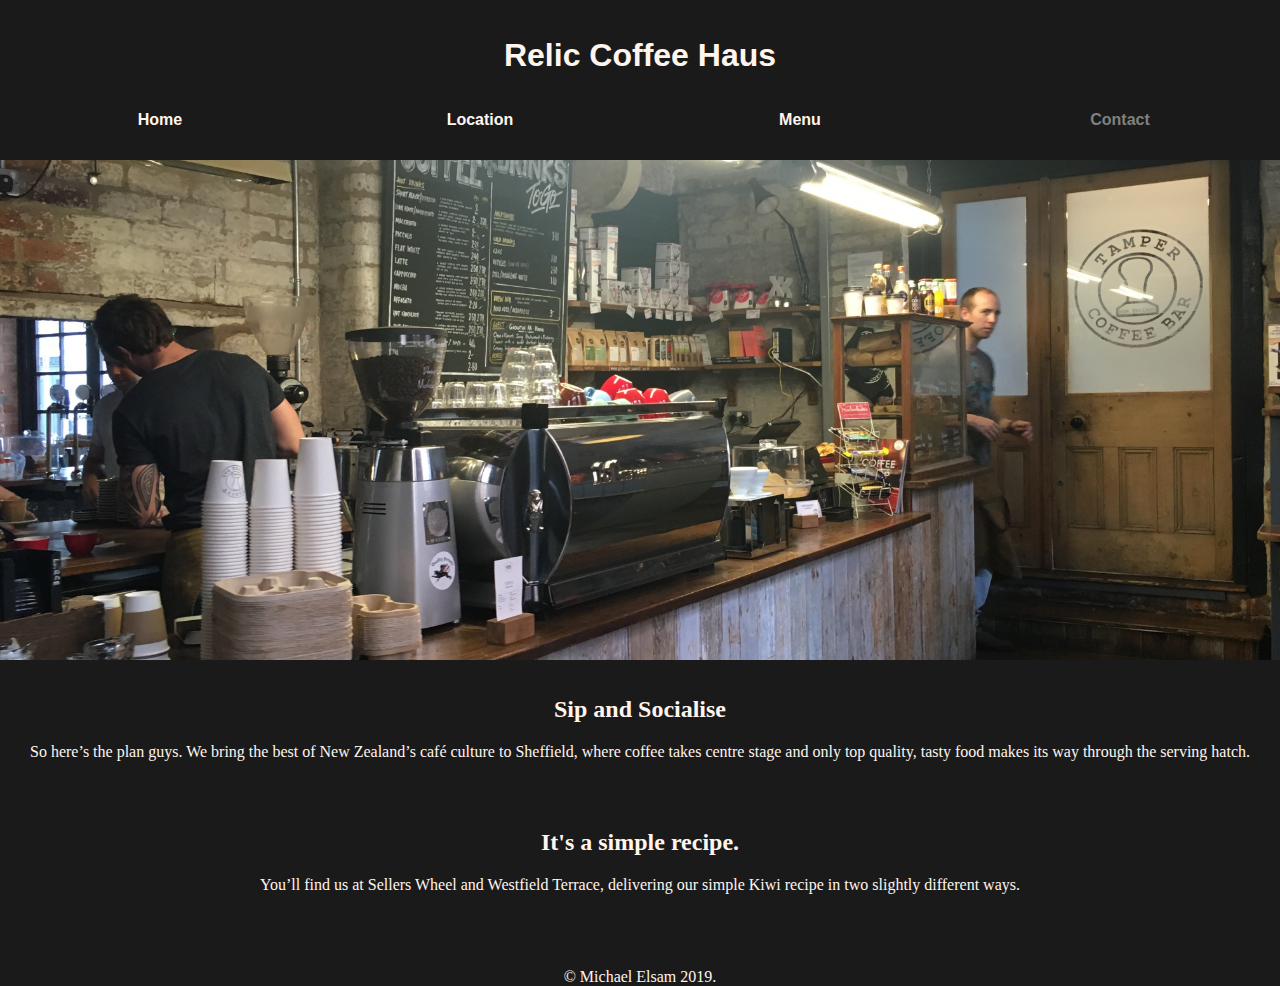
==== contact.html @ 2fadc4dd "add a slideshow on the home page and location map on location ppage" ====
<!DOCTYPE html>
<html>
<head>
    <meta charset="utf-8">
    <meta name="viewport" content="width=device-width, initial scale=1">
    <link rel="stylesheet" type="text/css" href="style.css">
    <title>Relic Coffee Haus</title>
</head>
<body>
    <header>
        <h1 id="page-heading">Relic Coffee Haus</h1>
        <nav>
            <ul>
                <li><a href="index.html" class="hoverClass">Home</a></li>
                <li><a href="locations.html" class="hoverClass">Location</a></li>
                <li><a href="menu.html" class="hoverClass">Menu</a></li>
                <li><a href="contact.html" class="selected hoverClass">Contact</a></li>
            </ul>
        </nav>
    </header>
    <main>
        <section>
            <div  id="coffee-image"> 
                
            </div>
        </section>
        <section id = "flex-page-info">
            <div class = "page-info">
                <h2>Sip and Socialise</h2>
                <p>So here’s the plan guys. We bring the best of New Zealand’s café culture to Sheffield, where coffee takes centre stage and only top quality, tasty food makes its way through the serving hatch.</p>
            </div>
            <div class = "page-info">
                <h2>It's a simple recipe.</h2>
                <p>You’ll find us at Sellers Wheel and Westfield Terrace, delivering our simple Kiwi recipe in two slightly different ways.</p>
            </div>
        </section>
    </main>

    <footer>
        &copy; Michael Elsam 2019.
    </footer>

    <script type="text/javascript" defer src="script.js"></script>

</body>




</html>
---- style.css ----
/* General styles */


* {
    box-sizing: border-box;
}

html {
    margin: 0;
    display: flex;
    flex-direction: column;
    justify-content: space-between;
}

body {
    
    background-color: #1a1a1a;
    margin: 0;
}

.selected {
    color: gray;
}

.hoverClass:hover {
    color: gray;
}

/* Header styles */

header {
    /* position: fixed; */
    display: flex;
    flex-direction: column;
    justify-content: center;
    align-items: center;
    margin: 0;
    width: 100%;
    height: 10em;

}

nav {
    width: 100%;
    margin: 0 auto;
    padding: 0;
}

nav ul {
    margin-left: 0em;
    padding: 0;
    display: flex;
    width: 100%;
    justify-content: center;
}

nav li {
    padding: 0;
    list-style: none;
    width: 100%;
    font-family: sans-serif;
    color: seashell;
    font-weight: bold;
    text-align: center;
}

nav li a {
    text-decoration: none;
    color: seashell;
}
h1 {
    color: seashell;
    font-family: sans-serif;
}

/* main section style */

/* body {
    background-image: url("image/coffee.jpg");
} */

section {
    width: 100%;
}

/* slideshow styles */

#coffee-image {
    background-image: url("image/tamper.jpg");
    background-size: cover;
    background-position: center;
    width: 100%;
    height: 500px;
}

#interior-image {
    background-image: url("image/interior1.jpg");
    background-size: cover;
    background-position: center;
    width: 100%;
    height: 500px;
}

#drink-image {
    background-image: url("image/drink-image.jpg");
    background-size: cover;
    background-position: center;
    width: 100%;
    height: 500px;
}

.mySlides {
    display: none;
}

.fade {
    /* -webkit-animation-name: fade;
    -webkit-animation-duration: 7s;  */
    animation-name: fade;
    animation-duration: 7s;
    animation-timing-function: ease-out;
}

/* @-webkit-keyframes fade {
    from {opacity: .6}
    to {opacity: 1;}
} */

@keyframes fade {
    from {opacity: .6}
    to {opacity: 1}
}

/* .fade {
    -webkit-animation-name: fade;
    -webkit-animation-duration: 7s; 
    animation-name: fade;
    animation-duration: 3s;
}

@-webkit-keyframes fade {
    from {opacity: 1}
    to {opacity: .3}
}

@keyframes fade {
    from {opacity: 1}
    to {opacity:.3}
} */


/* page info */

#flex-page-info {
    display: flex;
    color: seashell;
    flex-direction: column;
    text-align: center;
    max-width: 100%;
}

.page-info {
    margin: 1em;
}

footer {
    display: flex;
    flex-direction: column;
    justify-content: flex-end;
    align-items: center;
    color: seashell;
    margin: 2em auto 0;
    height: 60px;
    width: 100%;
    margin-top: auto;
}

/*location page styling*/



 #map-div {
     width: 75%;
 }
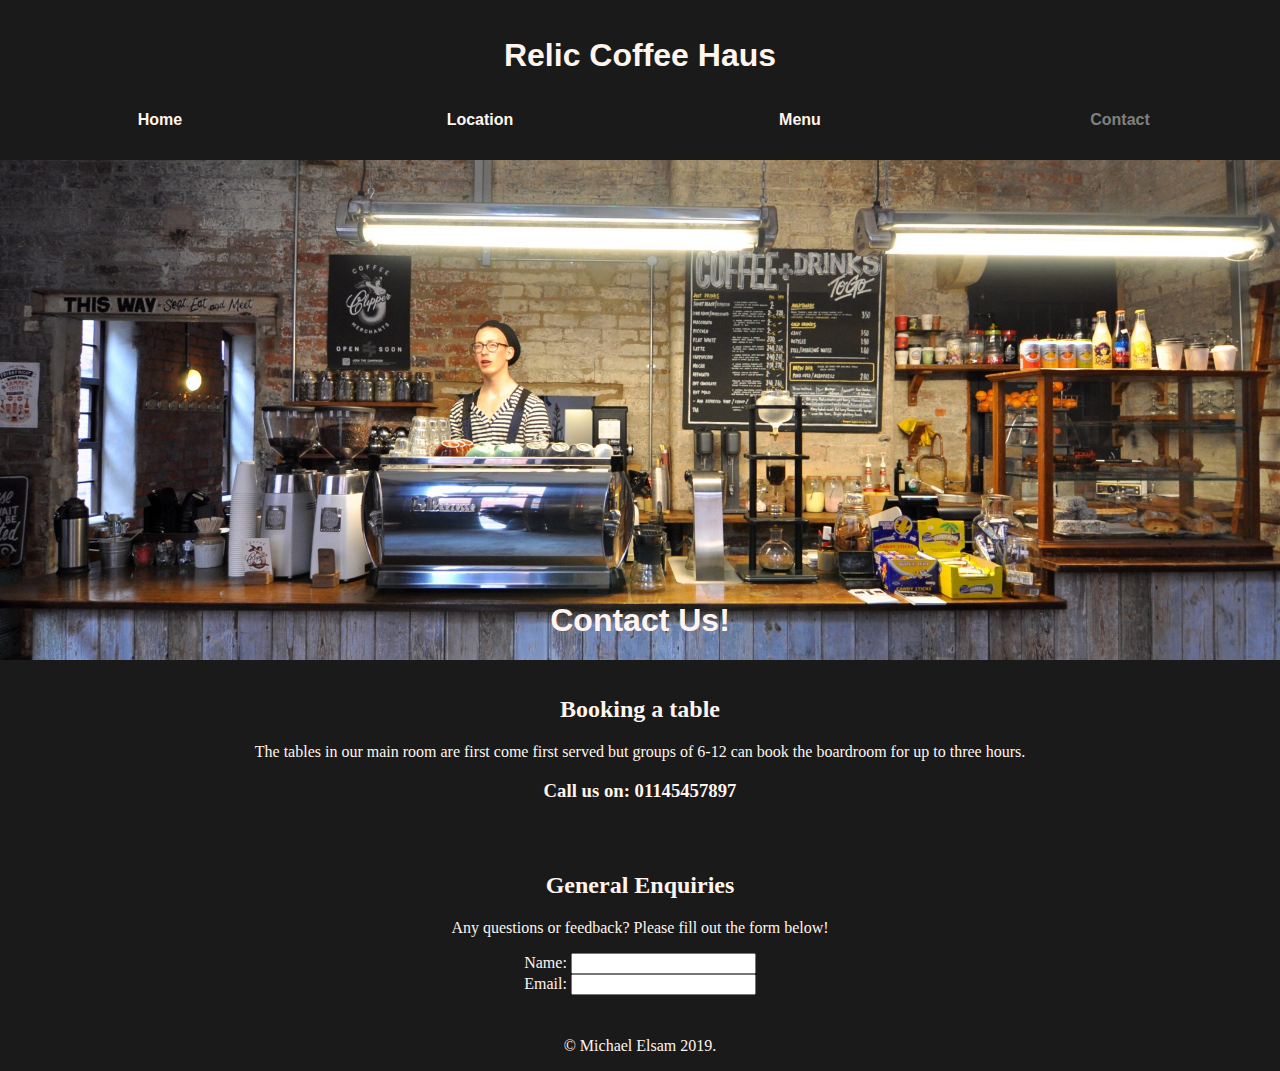
==== commit e017eb8a: "fill out the contact page" ====
--- a/contact.html
+++ b/contact.html
@@ -20,18 +20,35 @@
     </header>
     <main>
         <section>
-            <div  id="coffee-image"> 
+            <div  id="contact"> 
+               <h1>Contact Us!</h1> 
                 
             </div>
         </section>
         <section id = "flex-page-info">
             <div class = "page-info">
-                <h2>Sip and Socialise</h2>
-                <p>So here’s the plan guys. We bring the best of New Zealand’s café culture to Sheffield, where coffee takes centre stage and only top quality, tasty food makes its way through the serving hatch.</p>
+                <h2>Booking a table</h2>
+                <p>The tables in our main room are first come first served but groups of 6-12 can book the boardroom for up to three hours. </p>
+                <h3>Call us on: <a href="#" class="hoverClass">01145457897</a></h3>
             </div>
             <div class = "page-info">
-                <h2>It's a simple recipe.</h2>
-                <p>You’ll find us at Sellers Wheel and Westfield Terrace, delivering our simple Kiwi recipe in two slightly different ways.</p>
+                <h2>General Enquiries</h2>
+                <p>Any questions or feedback? Please fill out the form below!</p>
+                
+                <form action="server-backend.node.js" method="post">
+                    <div>
+                        <label for="name">Name:</label>
+                        <input type="text" id="name" name="user_name">
+                    </div>
+                    <div>
+                        <label for="mail">Email:</label>
+                        <input type="email" id="mail" name="user_mail">
+                    </div>
+                    <div>
+
+                    </div>
+                </form>
+                
             </div>
         </section>
     </main>
--- a/style.css
+++ b/style.css
@@ -172,7 +172,12 @@
     margin: 2em auto 0;
     height: 60px;
     width: 100%;
-    margin-top: auto;
+    margin: auto;
+    padding: 1em;
+}
+
+#footer-spacer {
+    height: 4.5em;
 }
 
 /*location page styling*/
@@ -182,3 +187,88 @@
  #map-div {
      width: 75%;
  }
+
+ /* menu page styling */
+
+ #menu-image {
+    background-image: url("image/dinner.jpg");
+    background-size: cover;
+    background-position: center;
+    width: 100%;
+    height: 500px;
+}
+
+#menu-image2 {
+    background-image: url("image/menu-2.jpg");
+    background-size: cover;
+    background-position: center;
+    width: 100%;
+    height: 500px;
+}
+
+#menu-image3 {
+    background-image: url("image/menu-3.jpg");
+    background-size: cover;
+    background-position: center;
+    width: 100%;
+    height: 500px;
+}
+
+.page-info a {
+    color: seashell;
+    text-decoration: none;
+}
+
+#menu-link {
+    color: #ccffff;
+}
+
+#menu-link:hover {
+    color:  #00cccc;
+
+}
+
+
+
+/* contact page styling */
+
+#contact {
+    display: flex;
+    flex-direction: column;
+    align-items: center;
+    justify-content: flex-end;
+    background-image: url("image/contact.jpg");
+    background-size: cover;
+    background-position: center;
+    width: 100%;
+    height: 500px;
+}
+
+#contact h1 {
+    color: seashell;
+    font-size: 2rem;
+}
+
+/* slideshow animation styling */
+
+.mySlides {
+    display: none;
+}
+
+.fade {
+    /* -webkit-animation-name: fade;
+    -webkit-animation-duration: 7s;  */
+    animation-name: fade;
+    animation-duration: 3s;
+    animation-timing-function: ease-out;
+}
+
+/* @-webkit-keyframes fade {
+    from {opacity: .6}
+    to {opacity: 1;}
+} */
+
+@keyframes fade {
+    from {opacity: .6}
+    to {opacity: 1}
+}
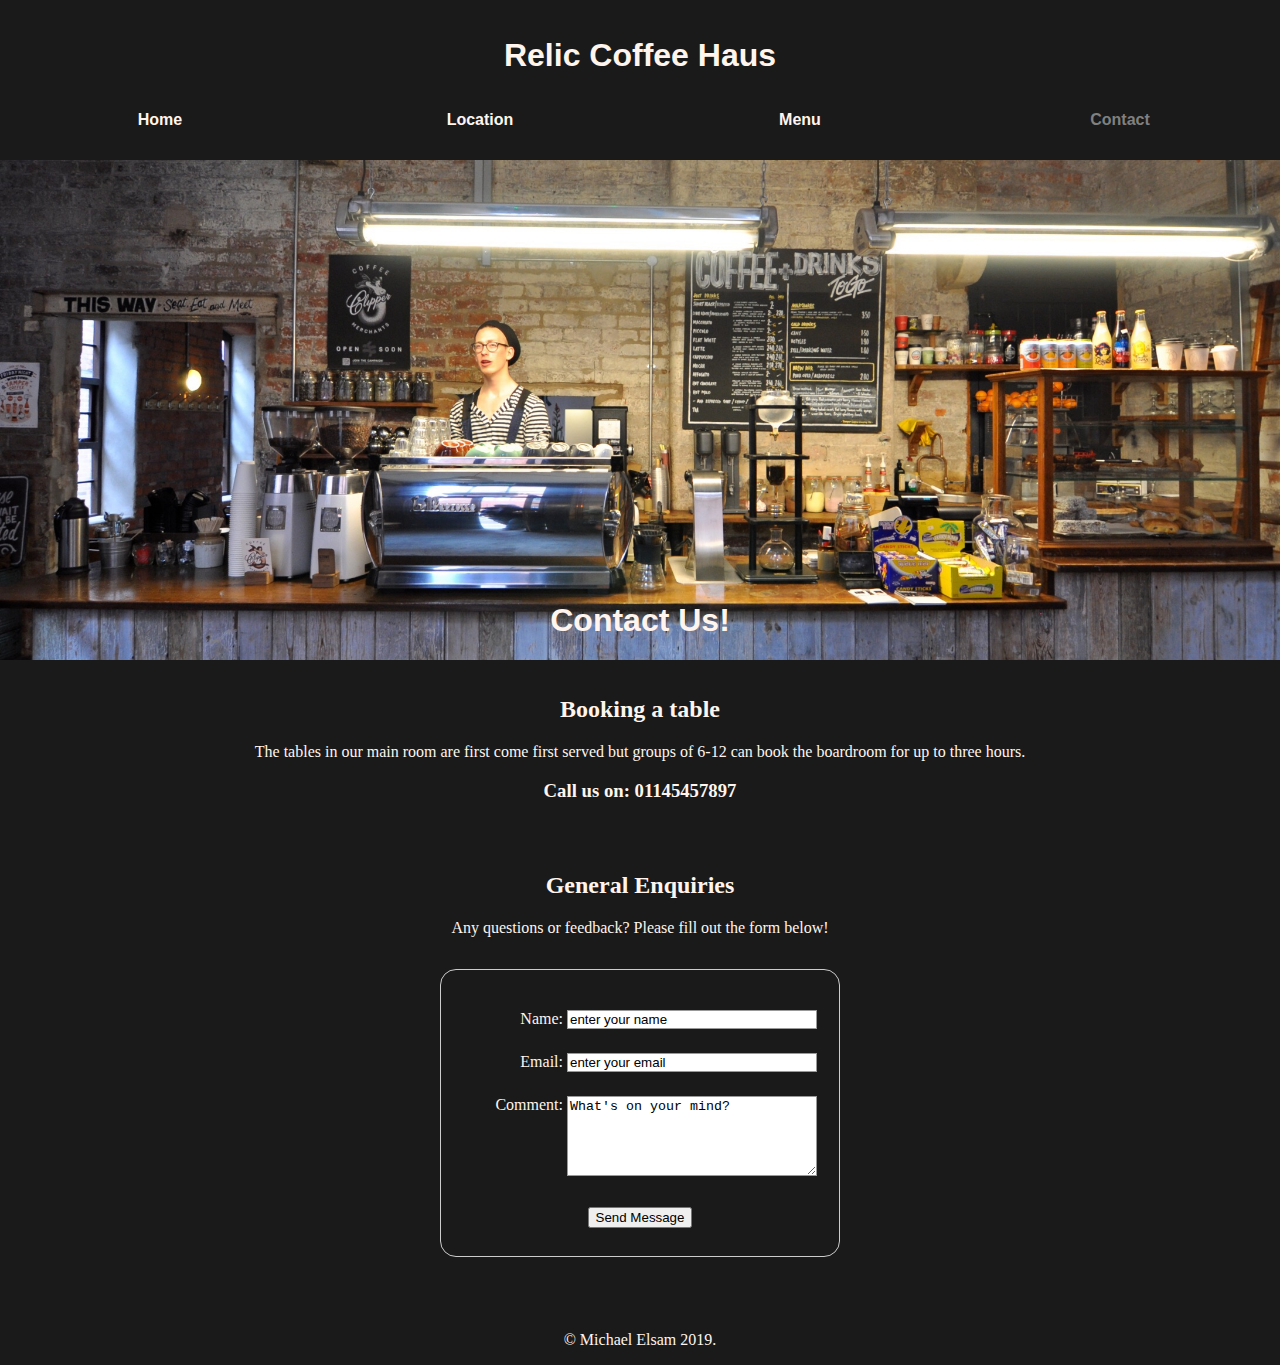
==== commit 20cc8c0b: "improve appearance of form on contacts page" ====
--- a/contact.html
+++ b/contact.html
@@ -35,17 +35,21 @@
                 <h2>General Enquiries</h2>
                 <p>Any questions or feedback? Please fill out the form below!</p>
                 
-                <form action="server-backend.node.js" method="post">
-                    <div>
-                        <label for="name">Name:</label>
-                        <input type="text" id="name" name="user_name">
+                <form action="server-backend.node.js" method="post" class="form-main">
+                    <div class="contact-form">
+                        <label for="name" >Name:</label>
+                        <input type="text" id="name" name="user_name" value="enter your name">
                     </div>
-                    <div>
+                    <div class="contact-form">
                         <label for="mail">Email:</label>
-                        <input type="email" id="mail" name="user_mail">
+                        <input type="email" id="mail" name="user_mail" value="enter your email">
                     </div>
-                    <div>
-
+                    <div class="contact-form">
+                        <label for="msg">Comment:</label>
+                        <textarea id="comment" name="user_comment">What's on your mind?</textarea>
+                    </div>
+                    <div class="button">
+                        <button type="submit">Send Message</button>
                     </div>
                 </form>
                 
--- a/style.css
+++ b/style.css
@@ -184,8 +184,9 @@
 
 
 
- #map-div {
-     width: 75%;
+ #map {
+     max-width: 90%;
+     margin: 1.5em;
  }
 
  /* menu page styling */
@@ -249,6 +250,47 @@
     font-size: 2rem;
 }
 
+.form-main {
+    height: 18rem;
+    margin: 2em auto;
+    width: 400px;
+    padding: 1em;
+    border: 1px solid #ccc;
+    border-radius: 1em;
+    /* display: flex;
+    flex-direction: column;
+    align-items: center;
+    justify-content: space-between; */
+}
+
+label {
+    display: inline-block;
+    text-align: right;
+    width: 100px;
+}
+
+input, textarea {
+    font: sans-serif;
+    width: 250px;
+    border: 1px solid #999;
+}
+
+input:focus, textarea:focus {
+    border-color: #000;
+}
+
+textarea {
+    vertical-align: top;
+    height: 5rem;
+}
+
+button {
+    margin: .5em;
+}
+
+.contact-form {
+    margin: 1.5em 0;
+}
 /* slideshow animation styling */
 
 .mySlides {
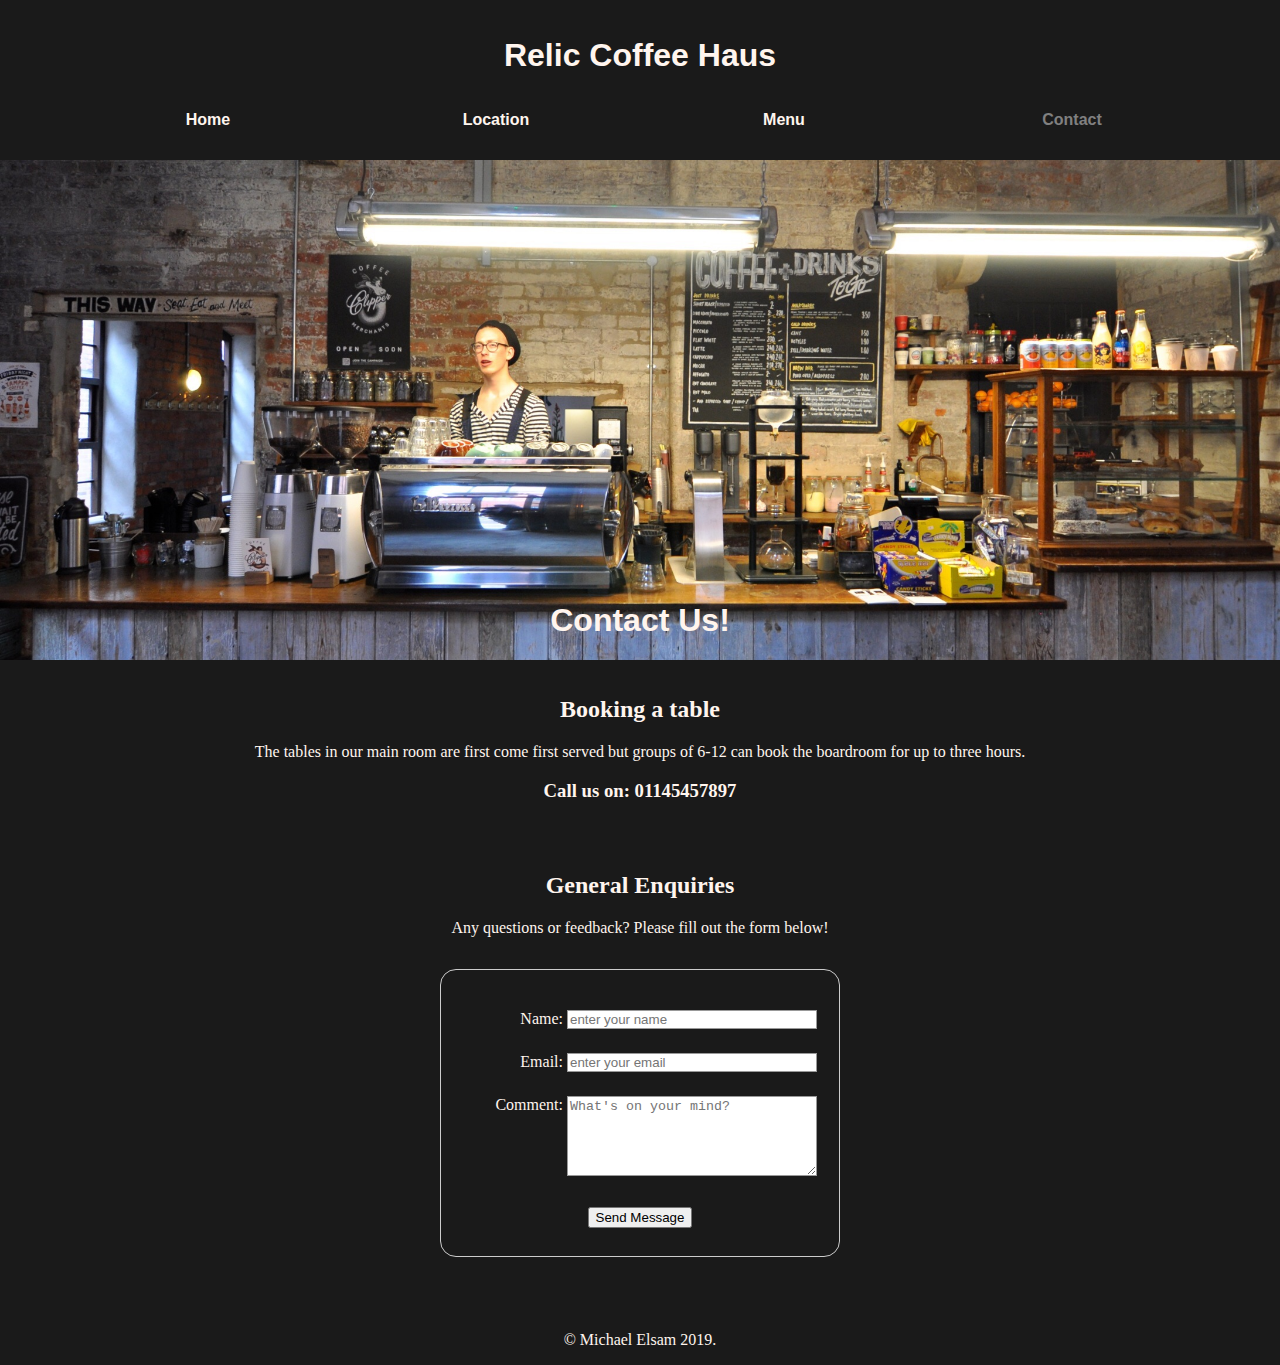
==== commit 7437f019: "add first media queries for slightly larger screens" ====
--- a/contact.html
+++ b/contact.html
@@ -38,15 +38,15 @@
                 <form action="server-backend.node.js" method="post" class="form-main">
                     <div class="contact-form">
                         <label for="name" >Name:</label>
-                        <input type="text" id="name" name="user_name" value="enter your name">
+                        <input type="text" id="name" name="user_name" placeholder="enter your name">
                     </div>
                     <div class="contact-form">
                         <label for="mail">Email:</label>
-                        <input type="email" id="mail" name="user_mail" value="enter your email">
+                        <input type="email" id="mail" name="user_mail" placeholder="enter your email">
                     </div>
                     <div class="contact-form">
                         <label for="msg">Comment:</label>
-                        <textarea id="comment" name="user_comment">What's on your mind?</textarea>
+                        <textarea id="comment" name="user_comment" placeholder="What's on your mind?"></textarea>
                     </div>
                     <div class="button">
                         <button type="submit">Send Message</button>
--- a/style.css
+++ b/style.css
@@ -16,6 +16,10 @@
     
     background-color: #1a1a1a;
     margin: 0;
+    /* display: flex;
+    flex-direction: column;
+    align-items: center;
+    align-content: center; */
 }
 
 .selected {
@@ -314,3 +318,17 @@
     from {opacity: .6}
     to {opacity: 1}
 }
+
+
+/* media query styling */
+
+@media (min-width: 576px) {
+    nav  {
+        max-width: 90%;
+    }
+
+    #flex-page-info {
+        max-width: 75%;
+        margin: auto;
+    }
+}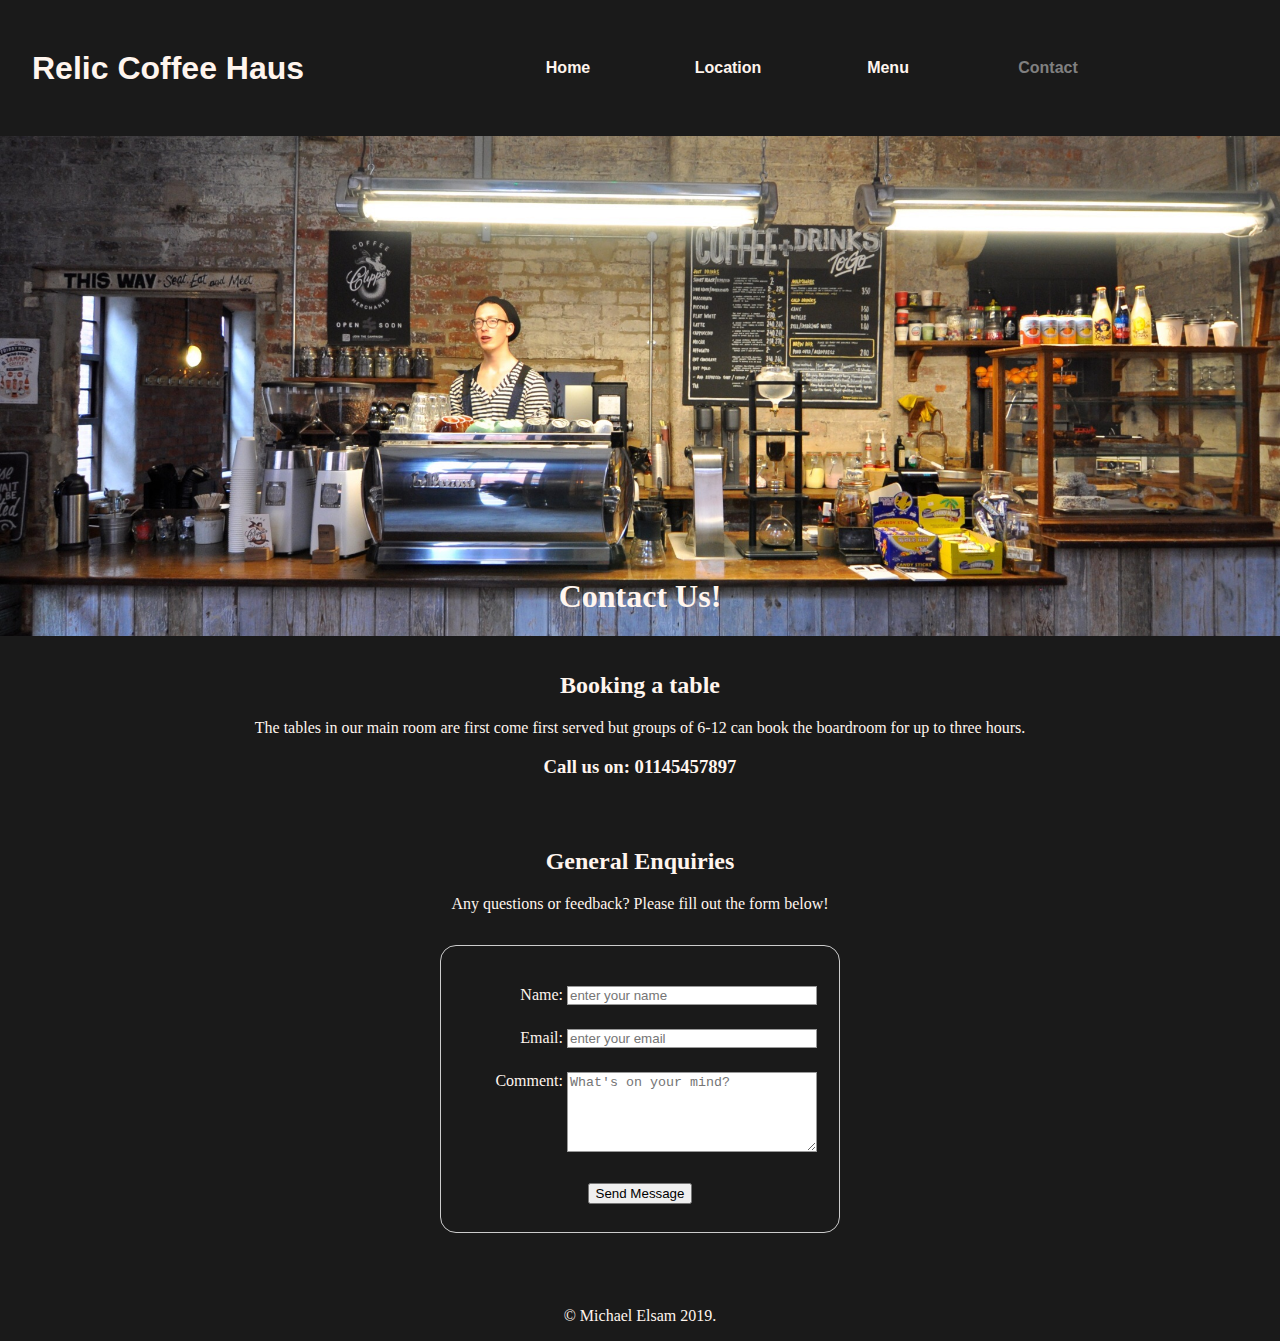
==== commit 71999069: "resize slideshow images for smaller devices as too large previously" ====
--- a/contact.html
+++ b/contact.html
@@ -8,7 +8,7 @@
 </head>
 <body>
     <header>
-        <h1 id="page-heading">Relic Coffee Haus</h1>
+        <h1 id="page-heading"><a href="index.html">Relic Coffee Haus</a></h1>
         <nav>
             <ul>
                 <li><a href="index.html" class="hoverClass">Home</a></li>
--- a/style.css
+++ b/style.css
@@ -72,7 +72,10 @@
     text-decoration: none;
     color: seashell;
 }
-h1 {
+
+
+#page-heading a {
+    text-decoration: none;
     color: seashell;
     font-family: sans-serif;
 }
@@ -94,7 +97,7 @@
     background-size: cover;
     background-position: center;
     width: 100%;
-    height: 500px;
+    height: 250px;
 }
 
 #interior-image {
@@ -102,7 +105,7 @@
     background-size: cover;
     background-position: center;
     width: 100%;
-    height: 500px;
+    height: 250px;
 }
 
 #drink-image {
@@ -110,7 +113,7 @@
     background-size: cover;
     background-position: center;
     width: 100%;
-    height: 500px;
+    height: 250px;
 }
 
 .mySlides {
@@ -200,7 +203,7 @@
     background-size: cover;
     background-position: center;
     width: 100%;
-    height: 500px;
+    height: 250px;
 }
 
 #menu-image2 {
@@ -208,7 +211,7 @@
     background-size: cover;
     background-position: center;
     width: 100%;
-    height: 500px;
+    height: 250px;
 }
 
 #menu-image3 {
@@ -216,7 +219,7 @@
     background-size: cover;
     background-position: center;
     width: 100%;
-    height: 500px;
+    height: 250px;
 }
 
 .page-info a {
@@ -331,4 +334,36 @@
         max-width: 75%;
         margin: auto;
     }
+}
+
+@media (min-width: 710px) {
+    nav {
+        max-width: 75%;
+    }
+
+    #flex-page-info {
+        max-width: 65%;
+        margin: auto;
+    }
+}
+
+@media (min-width: 775px) {
+
+    header {
+        flex-direction: row;
+        justify-content: space-around;
+        margin: 2em;
+        height: 4.5em;
+    }
+
+    nav, header h1 {
+        max-width: 50%;
+    }
+
+    #flex-page-info {
+        max-width: 65%;
+        margin: auto;
+    }
+
+   
 }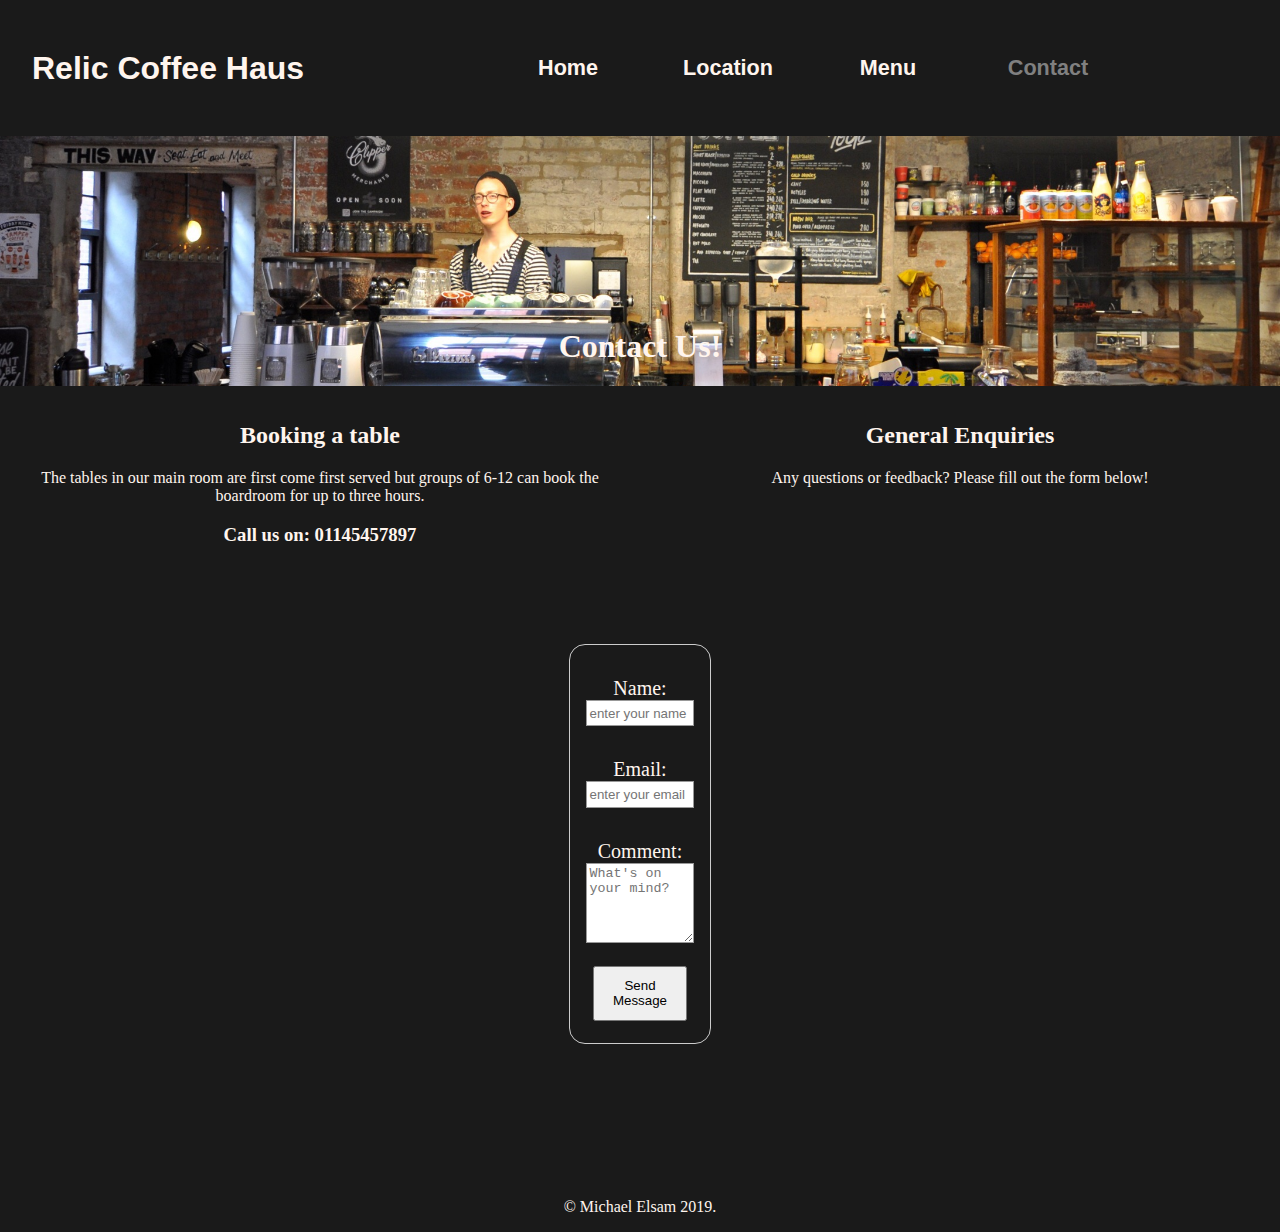
==== commit 3639e4bc: "attempt to properly size contact us page on larger screens" ====
--- a/contact.html
+++ b/contact.html
@@ -35,25 +35,28 @@
                 <h2>General Enquiries</h2>
                 <p>Any questions or feedback? Please fill out the form below!</p>
                 
-                <form action="server-backend.node.js" method="post" class="form-main">
-                    <div class="contact-form">
-                        <label for="name" >Name:</label>
-                        <input type="text" id="name" name="user_name" placeholder="enter your name">
-                    </div>
-                    <div class="contact-form">
-                        <label for="mail">Email:</label>
-                        <input type="email" id="mail" name="user_mail" placeholder="enter your email">
-                    </div>
-                    <div class="contact-form">
-                        <label for="msg">Comment:</label>
-                        <textarea id="comment" name="user_comment" placeholder="What's on your mind?"></textarea>
-                    </div>
-                    <div class="button">
-                        <button type="submit">Send Message</button>
-                    </div>
-                </form>
+               
                 
             </div>
+            <div class="form-wrapper">
+            <form action="server-backend.node.js" method="post" class="form-main">
+                <div class="contact-form">
+                    <label for="name" >Name:</label>
+                    <input type="text" id="name" name="user_name" placeholder="enter your name">
+                </div>
+                <div class="contact-form">
+                    <label for="mail">Email:</label>
+                    <input type="email" id="mail" name="user_mail" placeholder="enter your email">
+                </div>
+                <div class="contact-form">
+                    <label for="msg">Comment:</label>
+                    <textarea id="comment" name="user_comment" placeholder="What's on your mind?"></textarea>
+                </div>
+                <div class="button">
+                    <button type="submit">Send Message</button>
+                </div>
+            </form>
+        </div>
         </section>
     </main>
 
--- a/style.css
+++ b/style.css
@@ -7,15 +7,21 @@
 
 html {
     margin: 0;
+    padding: 0;
     display: flex;
     flex-direction: column;
     justify-content: space-between;
-}
+    align-items: center;
+}
+
+
 
 body {
     
     background-color: #1a1a1a;
     margin: 0;
+    padding: 0;
+    width:100%;
     /* display: flex;
     flex-direction: column;
     align-items: center;
@@ -24,6 +30,10 @@
 
 .selected {
     color: gray;
+}
+
+.hoverClass {
+    cursor: pointer;
 }
 
 .hoverClass:hover {
@@ -164,6 +174,7 @@
     flex-direction: column;
     text-align: center;
     max-width: 100%;
+    flex-wrap: wrap;
 }
 
 .page-info {
@@ -196,6 +207,11 @@
      margin: 1.5em;
  }
 
+
+ #location-text p {
+     margin: 1em;
+     text-align: left;
+ }
  /* menu page styling */
 
  #menu-image {
@@ -236,6 +252,10 @@
 
 }
 
+#spacer {
+    height: 4em;
+}
+
 
 
 /* contact page styling */
@@ -249,7 +269,7 @@
     background-size: cover;
     background-position: center;
     width: 100%;
-    height: 500px;
+    height: 250px;
 }
 
 #contact h1 {
@@ -258,27 +278,29 @@
 }
 
 .form-main {
-    height: 18rem;
+    height: 25rem;
     margin: 2em auto;
-    width: 400px;
+    width: 90%;
     padding: 1em;
     border: 1px solid #ccc;
     border-radius: 1em;
-    /* display: flex;
-    flex-direction: column;
-    align-items: center;
-    justify-content: space-between; */
+    display: flex;
+    flex-direction: column;
+    align-items: center;
+    justify-content: center;
 }
 
 label {
-    display: inline-block;
-    text-align: right;
+    display: block;
+    text-align: center;
     width: 100px;
+    font-size: 1.25em;
 }
 
 input, textarea {
     font: sans-serif;
-    width: 250px;
+    width: 100%;
+    height: 2em;
     border: 1px solid #999;
 }
 
@@ -293,10 +315,15 @@
 
 button {
     margin: .5em;
+    padding: 0.8em;
 }
 
 .contact-form {
-    margin: 1.5em 0;
+    margin: 1em 0;
+    width: 100%;
+    display: flex;
+    flex-direction: column;
+    align-items: center;
 }
 /* slideshow animation styling */
 
@@ -325,6 +352,13 @@
 
 /* media query styling */
 
+/* @media (min-width: 430px) {
+    .form-wrapper {
+        width: 75%;
+        margin: auto;
+    }
+} */
+
 @media (min-width: 576px) {
     nav  {
         max-width: 90%;
@@ -336,6 +370,41 @@
     }
 }
 
+@media (min-width: 534px) {
+    
+
+     section#flex-page-info {
+        max-width: 100%;
+        /* margin: auto; */
+        display: flex;
+        flex-direction: row;
+        justify-content: space-between;
+        align-items: flex-start;
+        flex-wrap: wrap;
+    }
+    
+    .page-info {
+        /* width: 50%; */
+        margin: 0;
+        padding: 1em;
+        flex-grow: 1;
+        
+    }
+
+    .form-wrapper {
+        /* width: 75%; */
+        margin: auto;
+    }
+}
+
+@media (min-width: 642px) {
+
+    .form-main {
+        width: 65%;
+    }
+
+}
+
 @media (min-width: 710px) {
     nav {
         max-width: 75%;
@@ -347,11 +416,11 @@
     }
 }
 
-@media (min-width: 775px) {
+@media (min-width: 768px) {
 
     header {
         flex-direction: row;
-        justify-content: space-around;
+        justify-content: space-between;
         margin: 2em;
         height: 4.5em;
     }
@@ -360,10 +429,38 @@
         max-width: 50%;
     }
 
-    #flex-page-info {
-        max-width: 65%;
-        margin: auto;
-    }
-
+    nav {
+        font-size: 1.35em;
+    }
+
+
+    .slideshow-container {
+        max-width: 100%;
+    }
+
+    #coffee-image, #interior-image, #drink-image {
+        height: 400px;
+    }
+
+    #contact {
+        width: 100%;
+    }
+    
+
+    .page-info {
+        width: 50%;
+    }
+
+    footer {
+        margin-top: 6em;
+    }
+
+    .form-wrapper {
+        margin-top: 2em;
+    }
+
+
+
+    
    
 }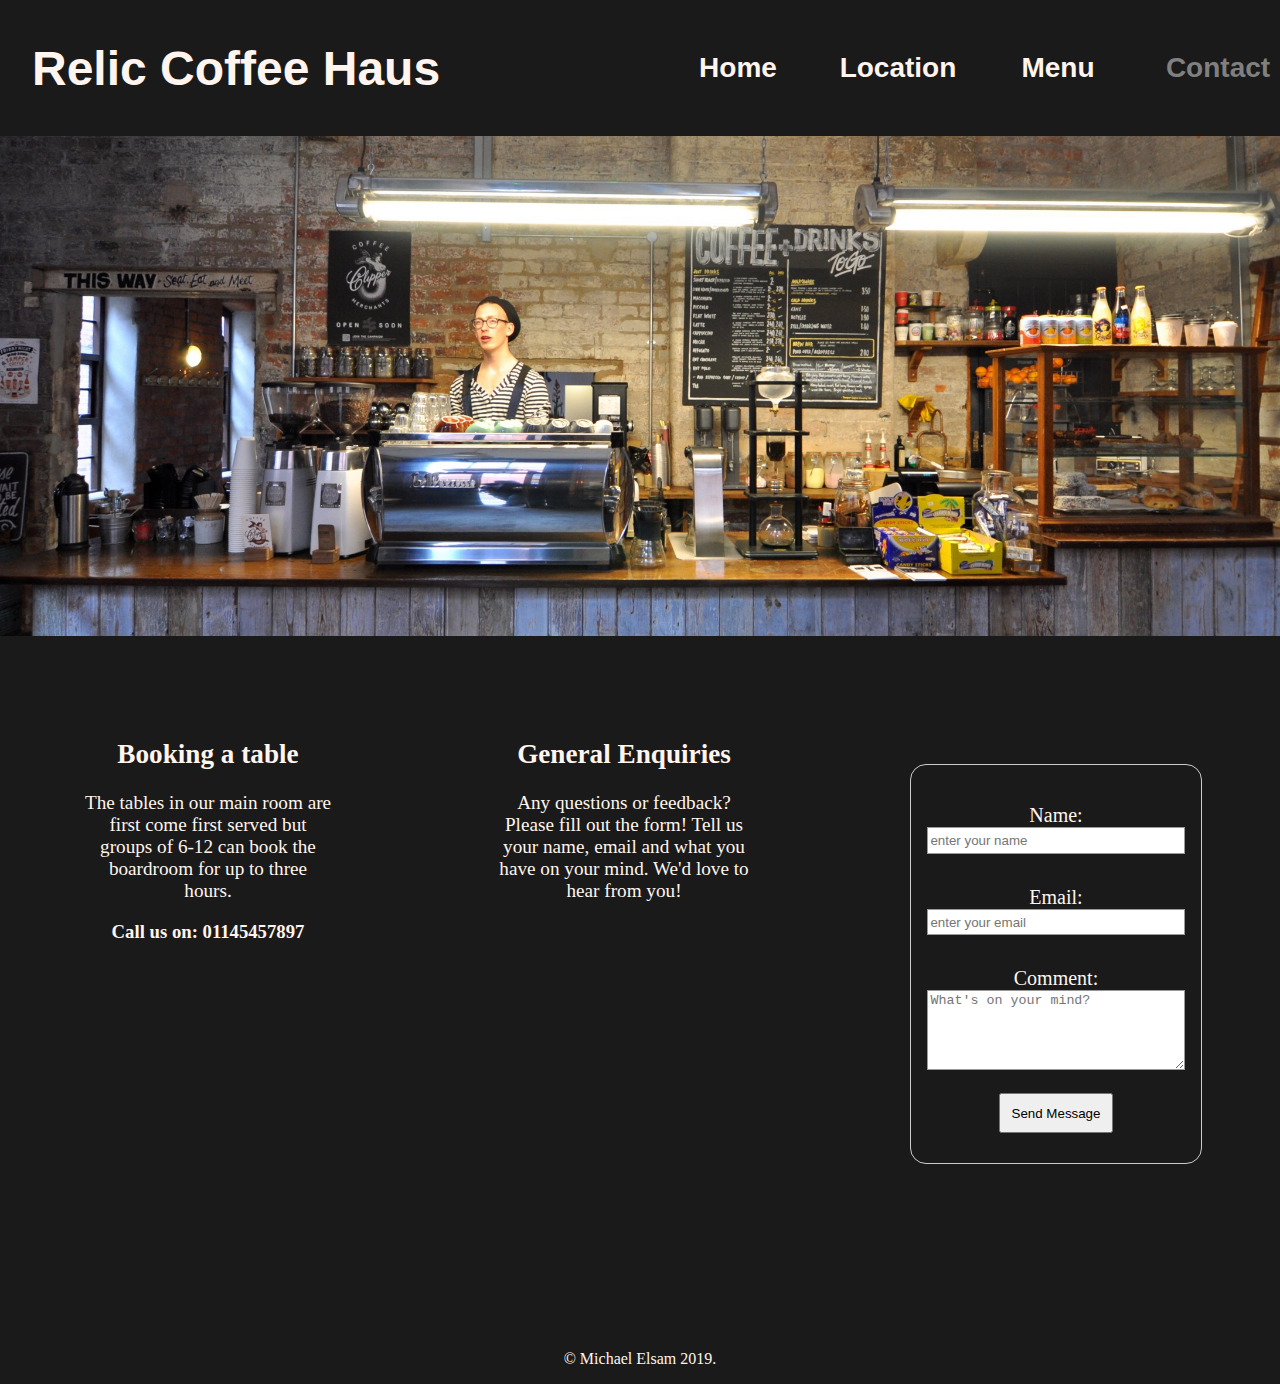
==== commit 45985443: "resize the images on full size screens and increase text size" ====
--- a/contact.html
+++ b/contact.html
@@ -33,7 +33,7 @@
             </div>
             <div class = "page-info">
                 <h2>General Enquiries</h2>
-                <p>Any questions or feedback? Please fill out the form below!</p>
+                <p>Any questions or feedback? Please fill out the form! Tell us your name, email and what you have on your mind. We'd love to hear from you!</p>
                 
                
                 
--- a/style.css
+++ b/style.css
@@ -358,6 +358,14 @@
         margin: auto;
     }
 } */
+
+@media (min-width: 545px) {
+    div.page-info p {
+        width: 65%;
+        margin: auto;
+        text-align: center;
+    }
+}
 
 @media (min-width: 576px) {
     nav  {
@@ -392,7 +400,7 @@
     }
 
     .form-wrapper {
-        /* width: 75%; */
+        width: 75%;
         margin: auto;
     }
 }
@@ -444,13 +452,20 @@
 
     #contact {
         width: 100%;
+        height: 400px;
     }
     
-
+    div#menu-image.fade.fade.mySlides, div#menu-image2.fade.fade.mySlides, div#menu-image3.fade.fade.mySlides {
+        height: 400px;
+    }
     .page-info {
         width: 50%;
     }
 
+    a#menu-link.hoverClass {
+        font-size: 1.5em;
+    }
+
     footer {
         margin-top: 6em;
     }
@@ -459,8 +474,94 @@
         margin-top: 2em;
     }
 
+    section#flex-page-info {
+        justify-content: space-around;
+        margin-top: 4em;
+        margin-bottom: 8em;
+    }
+
+
+    div#location-text {
+        width: 50%;
+    }
+
+    div.form-wrapper {
+        width: 70%;
+    }
+
 
 
     
    
+}
+
+@media (min-width: 900px) {
+    div.form-wrapper {
+        width: 60%;
+    }
+
+    nav  {
+        display: flex;
+        justify-content: flex-end;
+        margin: 0.5em;
+    }
+
+    div#contact h1 {
+        font-size: 3rem;
+        color: black;
+        display: none;
+    }
+
+    div#location-text {
+        width: 30%;
+        height: 10em;
+    }
+
+    div#map {
+        width: 30%;
+        height: 10em;
+    }
+
+    .map-wrapper {
+        height: 20em;
+    }
+
+    #footer-spacer {
+        height: 13em;
+    }
+
+    #page-heading {
+        font-size: 3em;
+    }
+
+    nav {
+        font-size: 1.75em;
+    }
+
+    div h2 {
+        font-size: 1.7em;
+    }
+
+    div p {
+        font-size: 1.2em;
+    }
+
+    .page-info {
+        width: 25%;
+    }
+
+    #coffee-image, #interior-image, #drink-image {
+        height: 500px;
+    }
+
+    #contact {
+        height: 500px;
+    }
+
+}
+
+@media (min-width: 1200px) {
+    div.form-wrapper {
+        width: 35%;
+    }
 }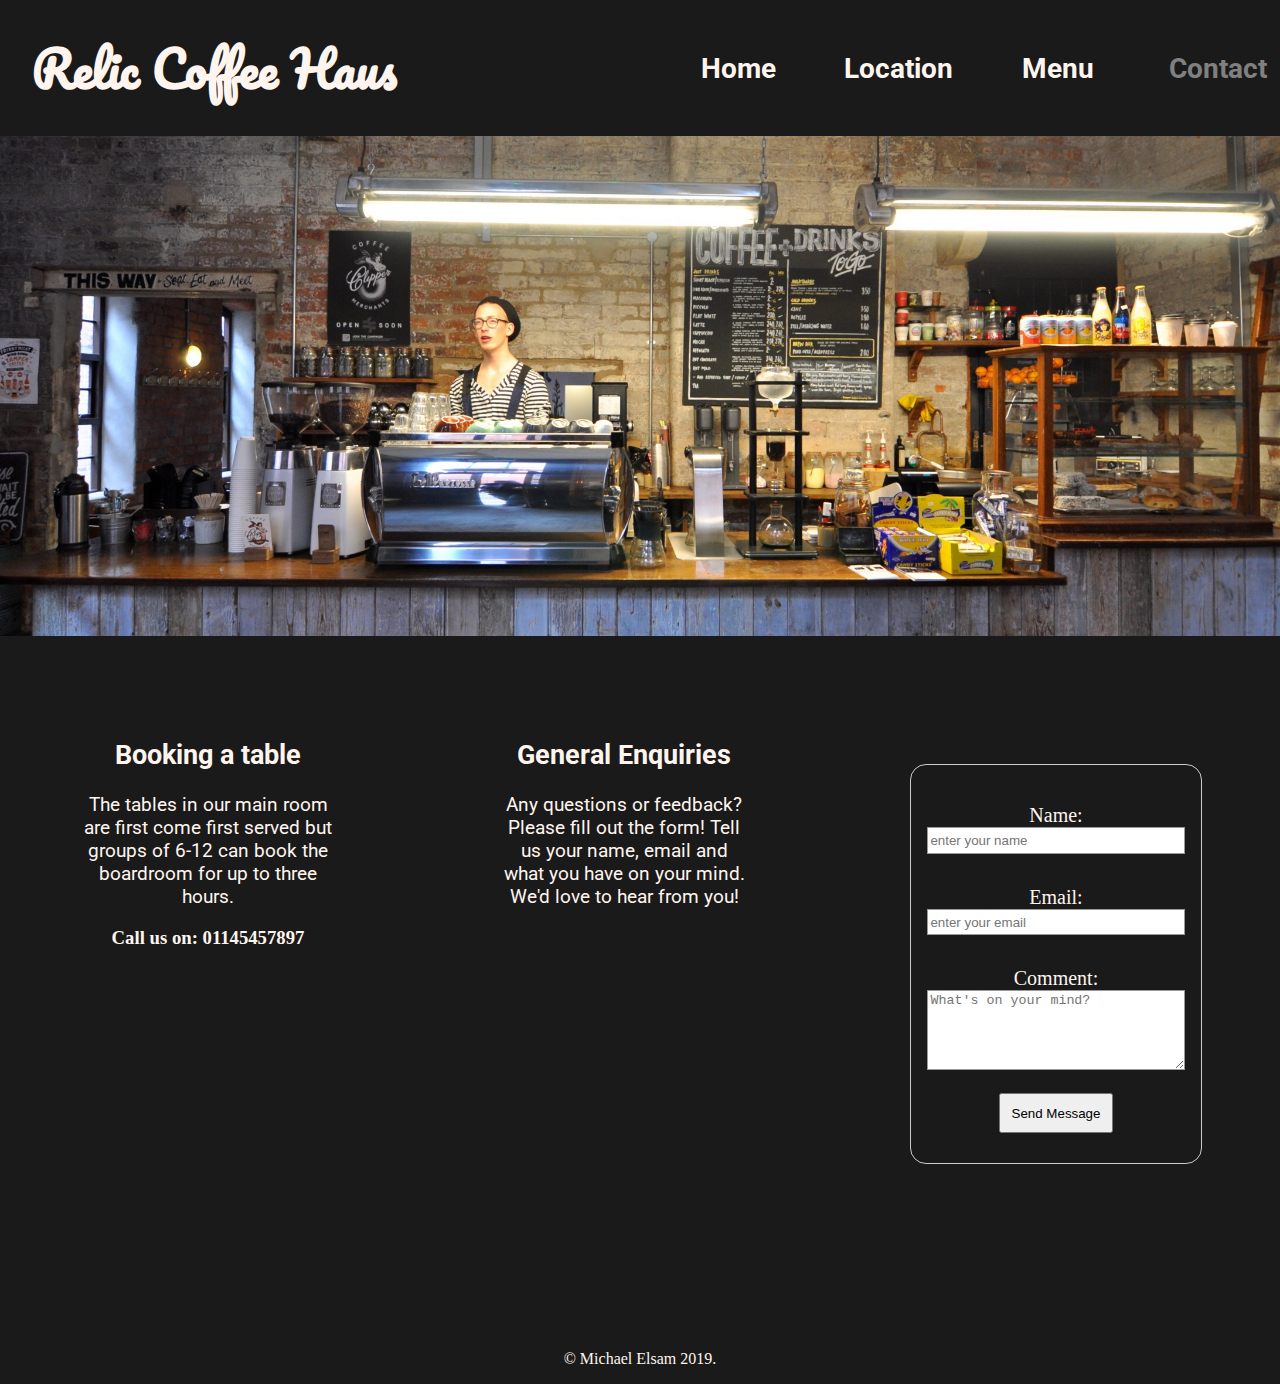
==== commit 090eeca0: "add google fonts" ====
--- a/contact.html
+++ b/contact.html
@@ -4,6 +4,7 @@
     <meta charset="utf-8">
     <meta name="viewport" content="width=device-width, initial scale=1">
     <link rel="stylesheet" type="text/css" href="style.css">
+    <link href="https://fonts.googleapis.com/css?family=Pacifico|Roboto&display=swap" rel="stylesheet">
     <title>Relic Coffee Haus</title>
 </head>
 <body>
--- a/style.css
+++ b/style.css
@@ -28,6 +28,7 @@
     align-content: center; */
 }
 
+
 .selected {
     color: gray;
 }
@@ -72,7 +73,7 @@
     padding: 0;
     list-style: none;
     width: 100%;
-    font-family: sans-serif;
+    font-family: 'Roboto', sans-serif;
     color: seashell;
     font-weight: bold;
     text-align: center;
@@ -87,10 +88,28 @@
 #page-heading a {
     text-decoration: none;
     color: seashell;
-    font-family: sans-serif;
-}
+    font-family: 'Pacifico', cursive;
+}
+
+h2, p {
+    font-family: 'Roboto', sans-serif;
+}
+
+li {
+
+}
+
 
 /* main section style */
+
+.page-info h4 {
+    font-size: 1.2em;
+    
+}
+
+.page-info h4 span {
+    border-bottom: 2px solid #ccffff;
+}
 
 /* body {
     background-image: url("image/coffee.jpg");
@@ -181,6 +200,21 @@
     margin: 1em;
 }
 
+#opening-times {
+    display: flex;
+    flex-direction: column;
+}
+
+.days {
+    display: flex;
+    justify-content: space-between;
+    margin: 0.5em;
+    /* text-align: left; */
+}
+
+
+
+
 footer {
     display: flex;
     flex-direction: column;
@@ -197,6 +231,13 @@
 #footer-spacer {
     height: 4.5em;
 }
+
+/* #opening-times {
+    display: flex;
+    flex-direction: column;
+    align-items: center;
+} */
+
 
 /*location page styling*/
 
@@ -360,11 +401,11 @@
 } */
 
 @media (min-width: 545px) {
-    div.page-info p {
+     div.page-info p { 
         width: 65%;
         margin: auto;
         text-align: center;
-    }
+    } 
 }
 
 @media (min-width: 576px) {
@@ -392,7 +433,7 @@
     }
     
     .page-info {
-        /* width: 50%; */
+        width: 360px;
         margin: 0;
         padding: 1em;
         flex-grow: 1;
@@ -458,9 +499,9 @@
     div#menu-image.fade.fade.mySlides, div#menu-image2.fade.fade.mySlides, div#menu-image3.fade.fade.mySlides {
         height: 400px;
     }
-    .page-info {
+    /* .page-info {
         width: 50%;
-    }
+    } */
 
     a#menu-link.hoverClass {
         font-size: 1.5em;
@@ -543,11 +584,11 @@
     }
 
     div p {
-        font-size: 1.2em;
+        font-size: 1.2rem;
     }
 
     .page-info {
-        width: 25%;
+        flex-basis: 400px;
     }
 
     #coffee-image, #interior-image, #drink-image {
@@ -557,6 +598,17 @@
     #contact {
         height: 500px;
     }
+
+    div#menu-image.fade.fade.mySlides, div#menu-image2.fade.fade.mySlides, div#menu-image3.fade.fade.mySlides {
+        height: 500px;
+    }
+
+    .days {
+        justify-content: space-evenly;
+        /* text-align: left; */
+    }
+
+    
 
 }
 
@@ -564,4 +616,8 @@
     div.form-wrapper {
         width: 35%;
     }
+
+    div.page-info {
+        width: 100px;
+    }
 }